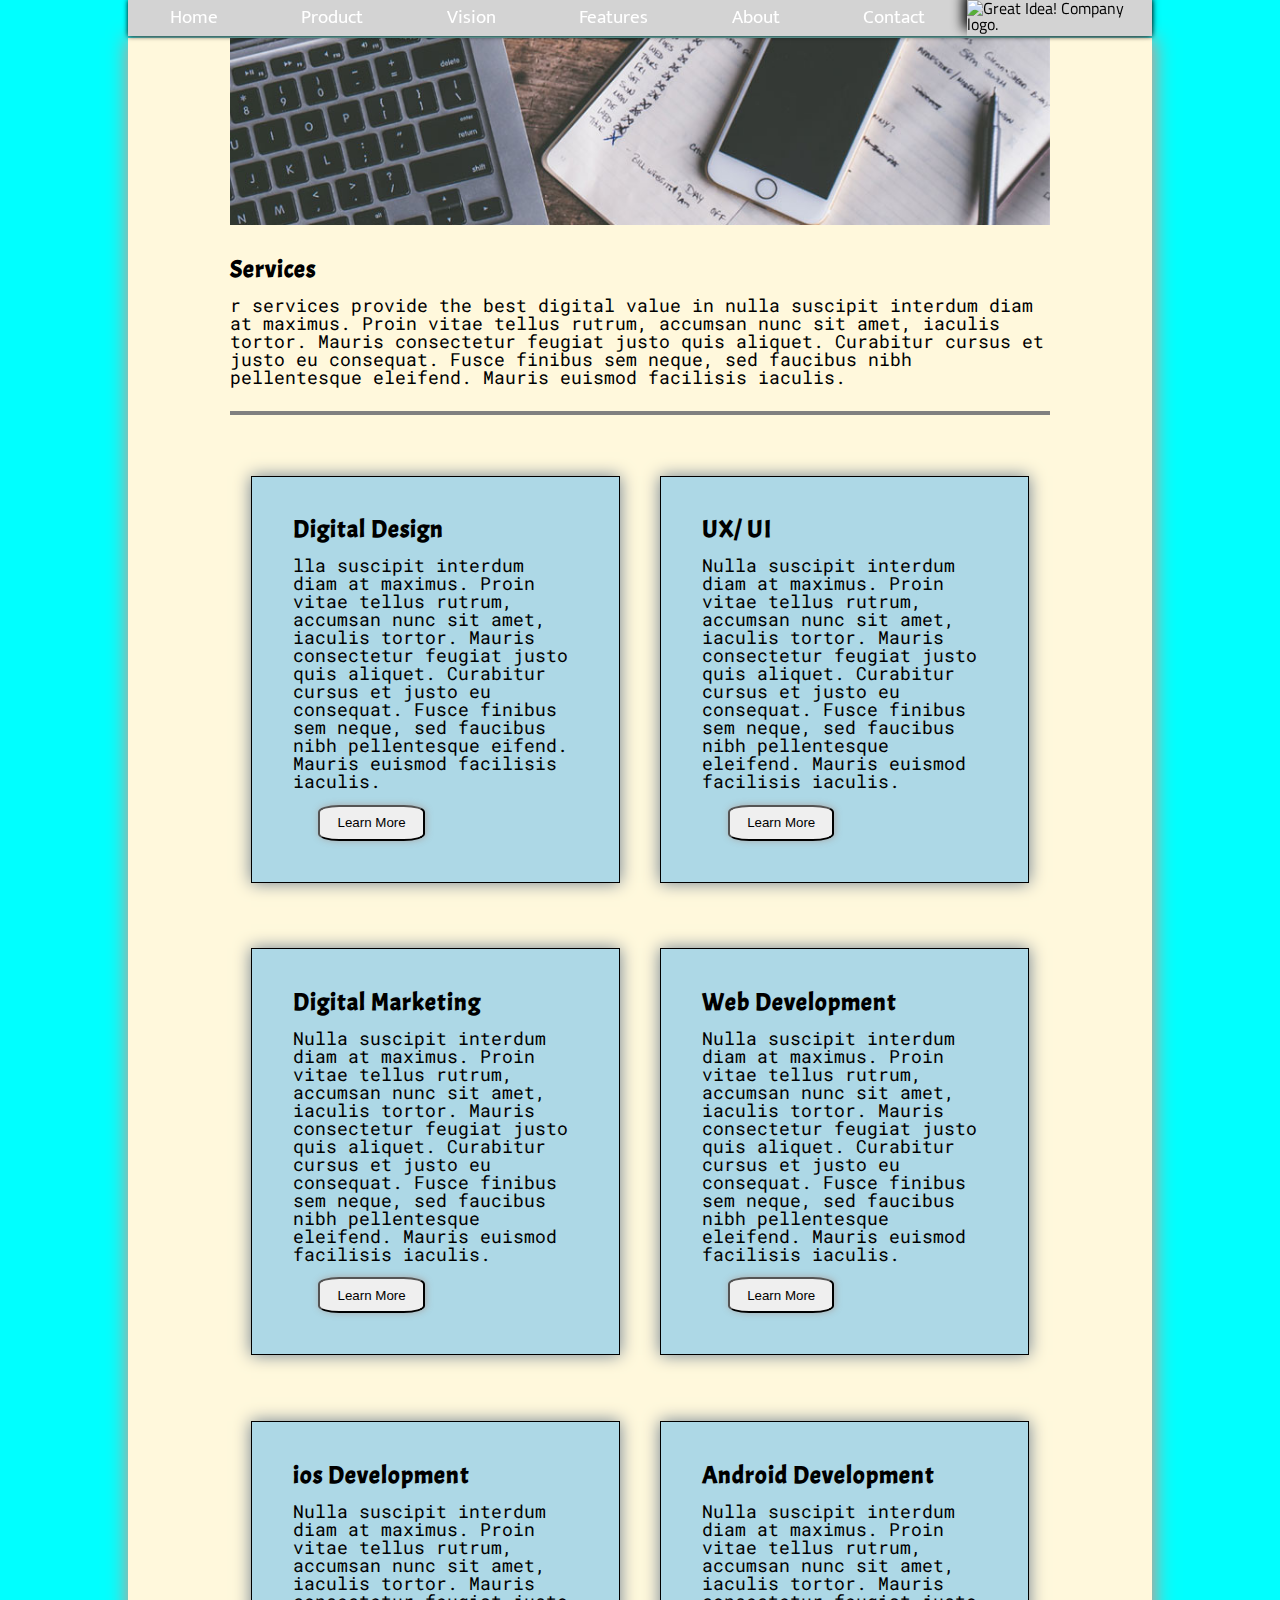
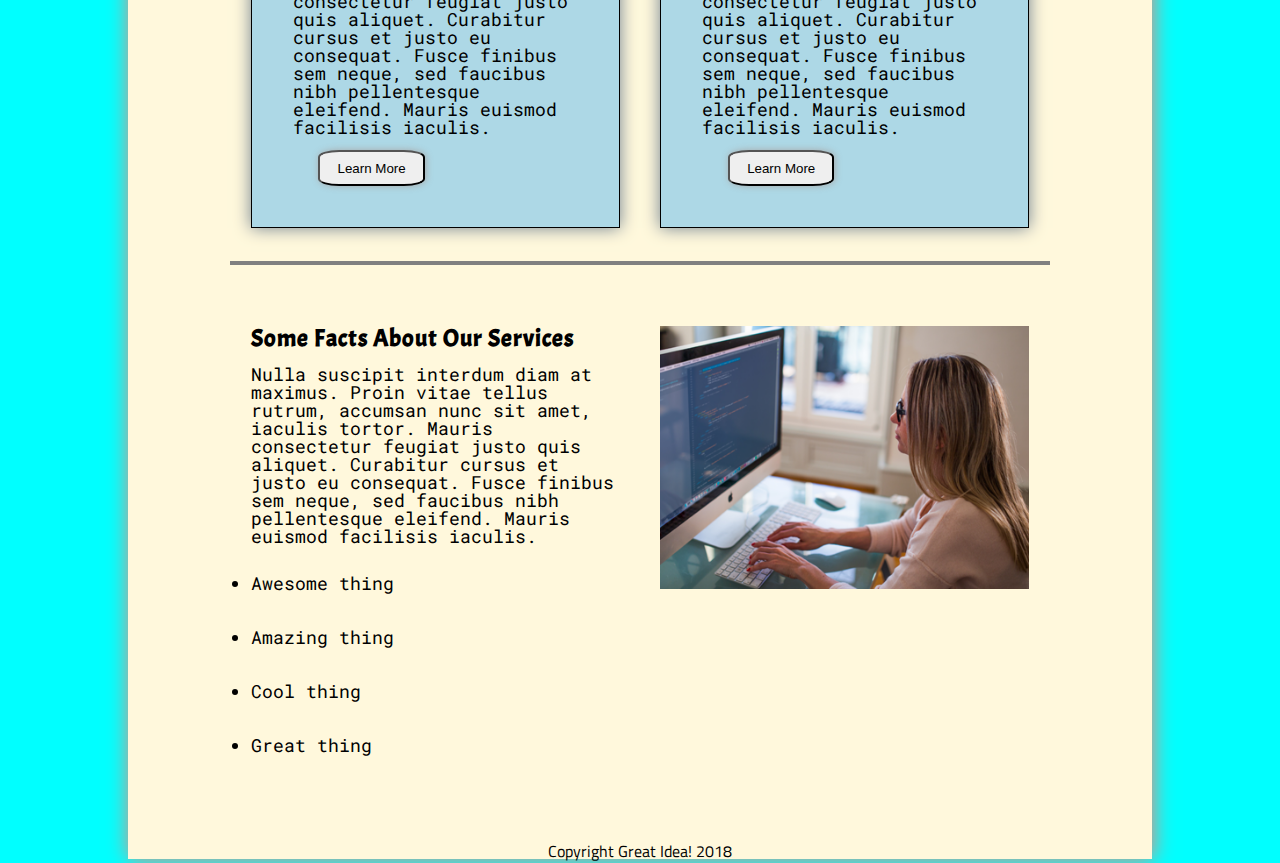
==== services.html @ dc1a012b "Created media quaries for max width 80%" ====
<!doctype html>

<html lang="en">
<head>
  <meta charset="utf-8">

  <title>Great Idea!</title>
  <link href="https://fonts.googleapis.com/css?family=Roboto+Mono&display=swap" rel="stylesheet">

  <link href="https://fonts.googleapis.com/css?family=Acme|Amatic+SC|Mukta|Viaoda+Libre&display=swap" rel="stylesheet">

  <link href="https://fonts.googleapis.com/css?family=Bangers|Titillium+Web" rel="stylesheet">
  <link rel="stylesheet" href="/css/services.css">

  <!--[if lt IE 9]>
    <script src="https://cdnjs.cloudflare.com/ajax/libs/html5shiv/3.7.3/html5shiv.js"></script>
  <![endif]-->
</head>

<body>

<div class="container">
  <div class="inner">
    <header>
      <nav>
    
       
        <a href="index.html" class="nav-item" >Home</a>         
        <a href="#" class="nav-item" >Product</a>

    
        <a href="vision.html"  class="nav-item" >Vision</a>
        <a href="#"  class="nav-item" >Features  </a>
        <a href="#"  class="nav-item" >About</a>
        <a href="#"  class="nav-item" >Contact</a>
        
        
        
    
      </nav>
      
     
      
      <img class="logo" src="/img/logo.png" alt="Great Idea! Company logo.">
    </header>
    
    
    <section class="sec1">
      <div>
        
        <img class="services-header-img" src="/img/services-header.jpg" alt="Our services header image">
        
      </div>
      
      <div>
        <h2>Services </h2>
        
        <p>
        
        r services provide the best digital value in nulla suscipit interdum diam at maximus. Proin vitae tellus rutrum, accumsan nunc sit amet, iaculis tortor. Mauris consectetur feugiat justo quis aliquet. Curabitur cursus et justo eu consequat. Fusce finibus sem neque, sed faucibus nibh pellentesque eleifend. Mauris euismod facilisis iaculis.
        </p>
      </div>
    
    </section>
    <section class="sec2"> 
    
    
      <div>
        <h3>Digital Design </h3>
        
        
        <p>
        lla suscipit interdum diam at maximus. Proin vitae tellus rutrum, accumsan nunc sit amet, iaculis tortor. Mauris consectetur feugiat justo quis aliquet. Curabitur cursus et justo eu consequat. Fusce finibus sem neque, sed faucibus nibh pellentesque
        eifend. Mauris euismod facilisis iaculis.
        </p>  
        <button>Learn More</button> 
      </div>
    
    
      <div>
        
          <h3> UX/ UI</h3>
        
          <p> 
        
        Nulla suscipit interdum diam at maximus. Proin vitae tellus rutrum, accumsan nunc sit amet, iaculis tortor. Mauris consectetur feugiat justo quis aliquet. Curabitur cursus et justo eu consequat. Fusce finibus sem neque, sed faucibus nibh pellentesque
        eleifend. Mauris euismod facilisis iaculis.
          </p>
        
        <button>Learn More </button>
        
      </div>
      
      <div>
        
          <h3>Digital Marketing </h3> 
          <p> 
        
        
        Nulla suscipit interdum diam at maximus. Proin vitae tellus rutrum, accumsan nunc sit amet, iaculis tortor. Mauris consectetur feugiat justo quis aliquet. Curabitur cursus et justo eu consequat. Fusce finibus sem neque, sed faucibus nibh pellentesque
        eleifend. Mauris euismod facilisis iaculis.
          </p>
        <button>Learn More </button>
      </div>
      
    
    <div>
      
      <h3>Web Development</h3>
      
      <p>Nulla suscipit interdum diam at maximus. Proin vitae tellus rutrum, accumsan nunc sit amet, iaculis tortor. Mauris consectetur feugiat justo quis aliquet. Curabitur cursus et justo eu consequat. Fusce finibus sem neque, sed faucibus nibh pellentesque
      eleifend. Mauris euismod facilisis iaculis.
      </p>
      <button>Learn More</button>
      
    </div>
    
      
    <div>
        <h3>ios Development</h3>
        <p> 
        
        Nulla suscipit interdum diam at maximus. Proin vitae tellus rutrum, accumsan nunc sit amet, iaculis tortor. Mauris consectetur feugiat justo quis aliquet. Curabitur cursus et justo eu consequat. Fusce finibus sem neque, sed faucibus nibh pellentesque
        eleifend. Mauris euismod facilisis iaculis.
        </p>
        <button>Learn More</button>
        
        
    </div>
    
    <div>
      <h3>Android Development </h3>
      <p> 
      
      Nulla suscipit interdum diam at maximus. Proin vitae tellus rutrum, accumsan nunc sit amet, iaculis tortor. Mauris consectetur feugiat justo quis aliquet. Curabitur cursus et justo eu consequat. Fusce finibus sem neque, sed faucibus nibh pellentesque
      eleifend. Mauris euismod facilisis iaculis.
      </p>
      <button>Learn More</button>
      
    </div>
    </section>
    <section>
    
    
      <div>
        
        <h3>Some Facts About Our Services </h3>
        <p> 
        
        Nulla suscipit interdum diam at maximus. Proin vitae tellus rutrum, accumsan nunc sit amet, iaculis tortor. Mauris consectetur feugiat justo quis aliquet. Curabitur cursus et justo eu consequat. Fusce finibus sem neque, sed faucibus nibh pellentesque
        eleifend. Mauris euismod facilisis iaculis.
        </p>
        <ul>
          <li>Awesome thing </li>
          
          <li>Amazing thing</li>
          <li>Cool thing</li>
          <li>Great thing </li>
          
        </ul>
       
      </div>
      
     <div>
        <img class="services-info-img" src="img/services-info.png" alt="one of our employees hard at work">
     </div>
    </section>
    <div>
      <h6> 
      
      Copyright Great Idea! 2018
      </h6>
    </div>
  </div>
</div class="container">
</body>

</html>
---- css/services.css ----
/* http://meyerweb.com/eric/tools/css/reset/ 
   v2.0 | 20110126
   License: none (public domain)
*/

html, body, div, span, applet, object, iframe,
h1, h2, h3, h4, h5, h6, p, blockquote, pre,
a, abbr, acronym, address, big, cite, code,
del, dfn, em, img, ins, kbd, q, s, samp,
small, strike, strong, sub, sup, tt, var,
b, u, i, center,
dl, dt, dd, ol, ul, li,
fieldset, form, label, legend,
table, caption, tbody, tfoot, thead, tr, th, td,
article, aside, canvas, details, embed, 
figure, figcaption, footer, header, hgroup, 
menu, nav, output, ruby, section, summary,
time, mark, audio, video {
	margin: 0;
	padding: 0;
	border: 0;
	font-size: 100%;
	font: inherit;
	vertical-align: baseline;
}
/* HTML5 display-role reset for older browsers */
article, aside, details, figcaption, figure, 
footer, header, hgroup, menu, nav, section {
	display: block;
}
body {
	line-height: 1;
}
ol, ul {
	list-style: none;
}
blockquote, q {
	quotes: none;
}
blockquote:before, blockquote:after,
q:before, q:after {
	content: '';
	content: none;
}
table {
	border-collapse: collapse;
	border-spacing: 0;
}

/* Set every element's box-sizing to border-box */
* {
    box-sizing: border-box;
}

html, body {
    height: 100%;
    font-family: 'Titillium Web', sans-serif;
}

h1, h2, h3, h4, h5 {
    font-family: 'Bangers', cursive;
    letter-spacing: 1px;
    margin-bottom: 15px;
}

/* Your code starts here! */
*{
	max-width: 100%;
}
body{
	box-sizing: border-box;
	background-color: aqua;
}

div.container{
	background-color: cornsilk;
	width:80%;
	margin: 3% auto;
	box-shadow: 1px 0 20px salmon;
}
.inner{
    width: 80%;
    margin: 2% auto;
}
section:nth-child(3),section:nth-child(4){
    display: flex;
    flex-wrap: wrap;
    justify-content: space-around;
}
ul{
    margin: 3% 0;
}
li{
    list-style: outside;
    line-height: 3;
}
h6{
    text-align: center;
}
h2,h3{
	font-family: 'Acme', sans-serif;
    font-size: 24px;
    font-weight: bold;
	
}
p,li{
	font-family: 'Roboto Mono', monospace;

	font-size: 18px;
}
header{
	width: 80%;
	background:lightgray;
	height: fit-content;
	box-shadow: 0 0 5px black;
    position: fixed;
    display: flex;
    justify-content: space-between;
    align-content:center ;
    top: 0;
    right: 10%;
}
header nav{
    width: 85%;
    display: flex;
    justify-content: space-around;
    align-items:center ;
}
header nav a{
    text-decoration: none;
    color: white;
    padding: 1% 2%;
    transition: color, background-color,width,font-size ease-in-out .3s;
    font-family: 'Mukta', sans-serif;
	font-size: 19px;
    

}


header nav a:hover{
	color:yellow;
	font-size: 22px;
	font-weight: bold;
    background-color: turquoise;
}
	

header img{
	box-shadow: -4px -7px 12px black;
}

section{
    margin: 3.4% auto;
    border-bottom: 4px solid gray;
}
section div{
    width: 45%;
    margin: 4% 0;
}
section:nth-child(4){
    border-bottom: none;
}
.sec1 div:nth-child(1){
    display: flex;
    justify-content: center;
}

.sec1 div{
    width: 100%;
}
.sec1 div img{
    width:100%;
    object-fit: contain;
}
.sec1 div:nth-child(2){
    margin: 3% 0;
}

.sec2 div{
    border:solid 1px black;
    background-color: lightblue;
    padding: 5%;
    box-shadow: 0 0 1rem slategrey;
}
.sec2 div button{
    padding: 3% 6%;
    margin:5% 0 0 9%;
    box-shadow: 1px 0 7px darkgray;
    border-radius: 20%;
}
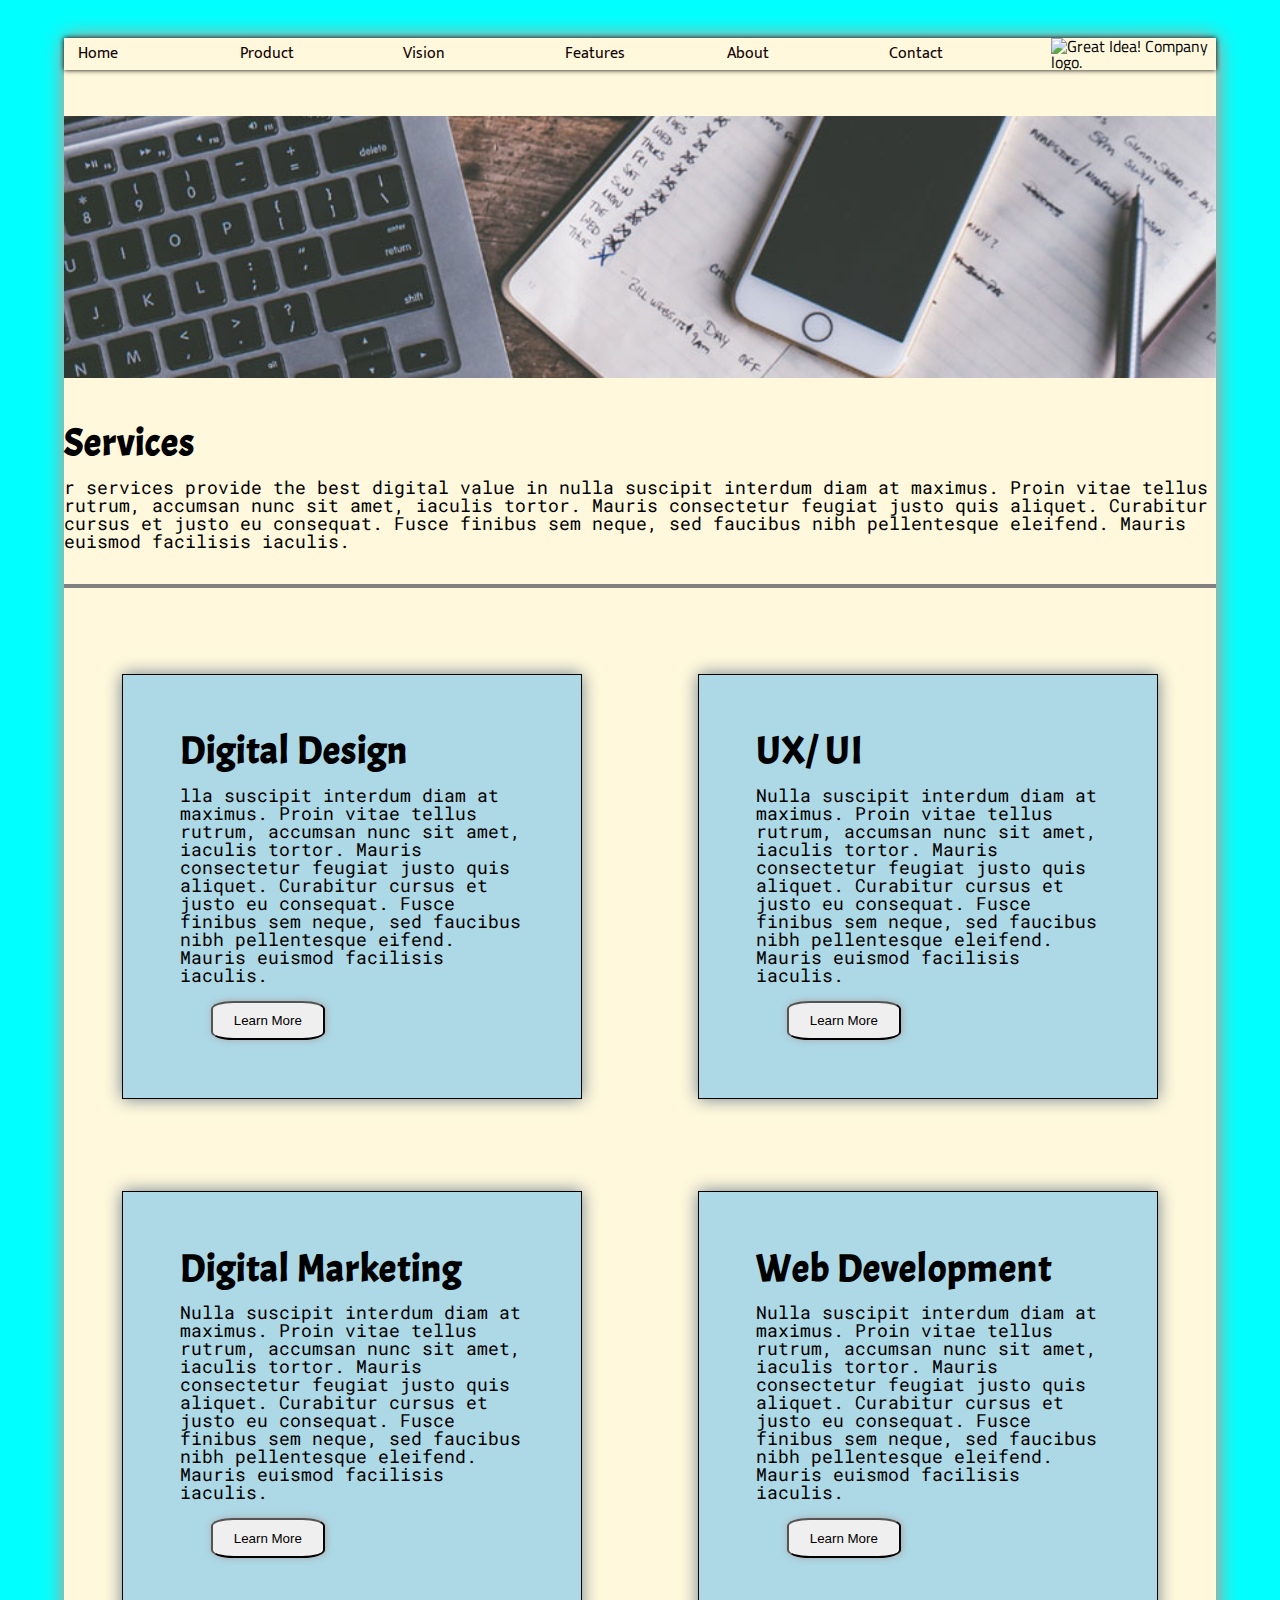
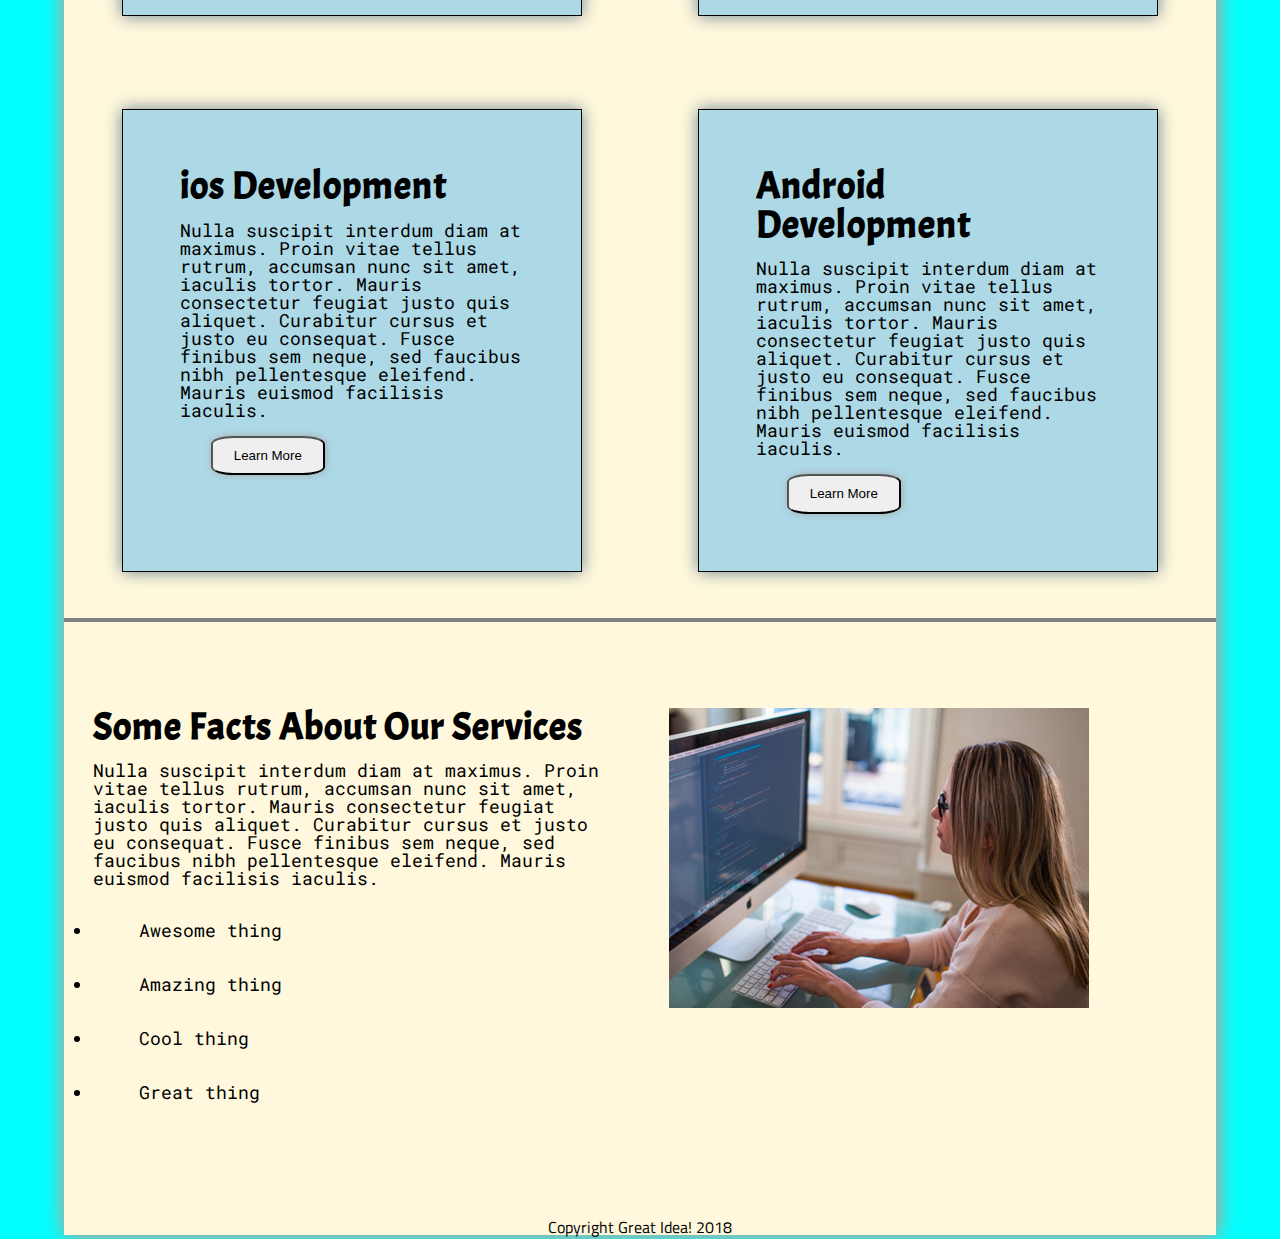
==== commit 810197be: "completed the stretch of making the service page responsive" ====
--- a/services.html
+++ b/services.html
@@ -139,7 +139,7 @@
       
     </div>
     </section>
-    <section>
+    <section class="sec3">
     
     
       <div>
--- a/css/services.css
+++ b/css/services.css
@@ -74,12 +74,12 @@
 
 div.container{
 	background-color: cornsilk;
-	width:80%;
+	width:90%;
 	margin: 3% auto;
 	box-shadow: 1px 0 20px salmon;
 }
 .inner{
-    width: 80%;
+    width: 100%;
     margin: 2% auto;
 }
 section:nth-child(3),section:nth-child(4){
@@ -99,7 +99,7 @@
 }
 h2,h3{
 	font-family: 'Acme', sans-serif;
-    font-size: 24px;
+    font-size: 2.4rem;
     font-weight: bold;
 	
 }
@@ -109,46 +109,48 @@
 	font-size: 18px;
 }
 header{
-	width: 80%;
-	background:lightgray;
-	height: fit-content;
-	box-shadow: 0 0 5px black;
-    position: fixed;
+    width: 100%;
+ 
+    height: fit-content;
+    box-shadow: 0 0 5px black;
+
     display: flex;
     justify-content: space-between;
     align-content:center ;
-    top: 0;
-    right: 10%;
+
 }
 header nav{
-    width: 85%;
-    display: flex;
-    justify-content: space-around;
-    align-items:center ;
+width: 100%;
+display: flex;
+justify-content: space-evenly;
+align-items:center ;
 }
 header nav a{
-    text-decoration: none;
-    color: white;
-    padding: 1% 2%;
-    transition: color, background-color,width,font-size ease-in-out .3s;
-    font-family: 'Mukta', sans-serif;
-	font-size: 19px;
-    
-
-}
-
+text-decoration: none;
+color: rgb(19, 1, 1);
+width: 15% ;
+
+transition: color, background-color,width,font-size ease-in-out .3s;
+font-family: 'Mukta', sans-serif;
+    font-size: 1rem;
+
+
+}
 
 header nav a:hover{
-	color:yellow;
-	font-size: 22px;
-	font-weight: bold;
-    background-color: turquoise;
-}
-	
-
-header img{
-	box-shadow: -4px -7px 12px black;
-}
+color:yellow;
+font-size: 1.3rem;
+font-weight: bold;
+background-color: turquoise;
+}
+
+
+
+
+
+
+
+
 
 section{
     margin: 3.4% auto;
@@ -176,12 +178,17 @@
 .sec1 div:nth-child(2){
     margin: 3% 0;
 }
-
+.sec2{
+    display: flex;
+    justify-content: space-evenly;
+    
+}
 .sec2 div{
     border:solid 1px black;
     background-color: lightblue;
     padding: 5%;
     box-shadow: 0 0 1rem slategrey;
+    width: 40%;
 }
 .sec2 div button{
     padding: 3% 6%;
@@ -189,3 +196,88 @@
     box-shadow: 1px 0 7px darkgray;
     border-radius: 20%;
 }
+
+.sec3{
+    display: flex;
+    
+    justify-content: center;
+}
+.sec3 div ul li{
+    padding-left: 9%;
+}
+
+
+@media (max-width:800px){
+     
+    header{
+        flex-direction: column-reverse;
+        position: relative;
+        width: 100%;
+        margin: 0 auto;
+    }
+    header img{
+        width:50%;
+        margin:0 auto;
+    }
+
+    .sec1 div h1{
+        font-size: 3.7rem;
+    }
+   
+    .row3 p, .inner-div p{
+       font-size: 1.6rem;
+   }
+   
+
+
+
+   
+}
+
+@media (max-width:500px){
+    
+    header nav a{
+        height: 2rem;
+        border: solid black 1px;
+        width: 100%;
+        text-align: center;
+
+    }
+   
+    .sec1 div h1{
+        font-size: 3rem;
+    }
+    header nav,.parent,.parent2{
+        flex-direction: column;
+    }
+    .row3,.inner-div{
+        width: 100%;
+        margin: 3% 0;
+       
+    }
+    .row3 p, .inner-div p{
+        font-size: 1.6rem;
+    }
+
+    .sec2{
+        flex-direction: column;
+    }
+    .sec2 div,.sec3 div{
+        width: 100%;
+    }
+    .sec3 div ul li{
+        list-style: inside;
+    }
+    .sec3{
+        flex-direction: column-reverse;
+    }
+
+
+    .middle-img{
+        width: 100%;
+    }
+    address p{
+        font-size: 1rem;
+    }
+   
+}
